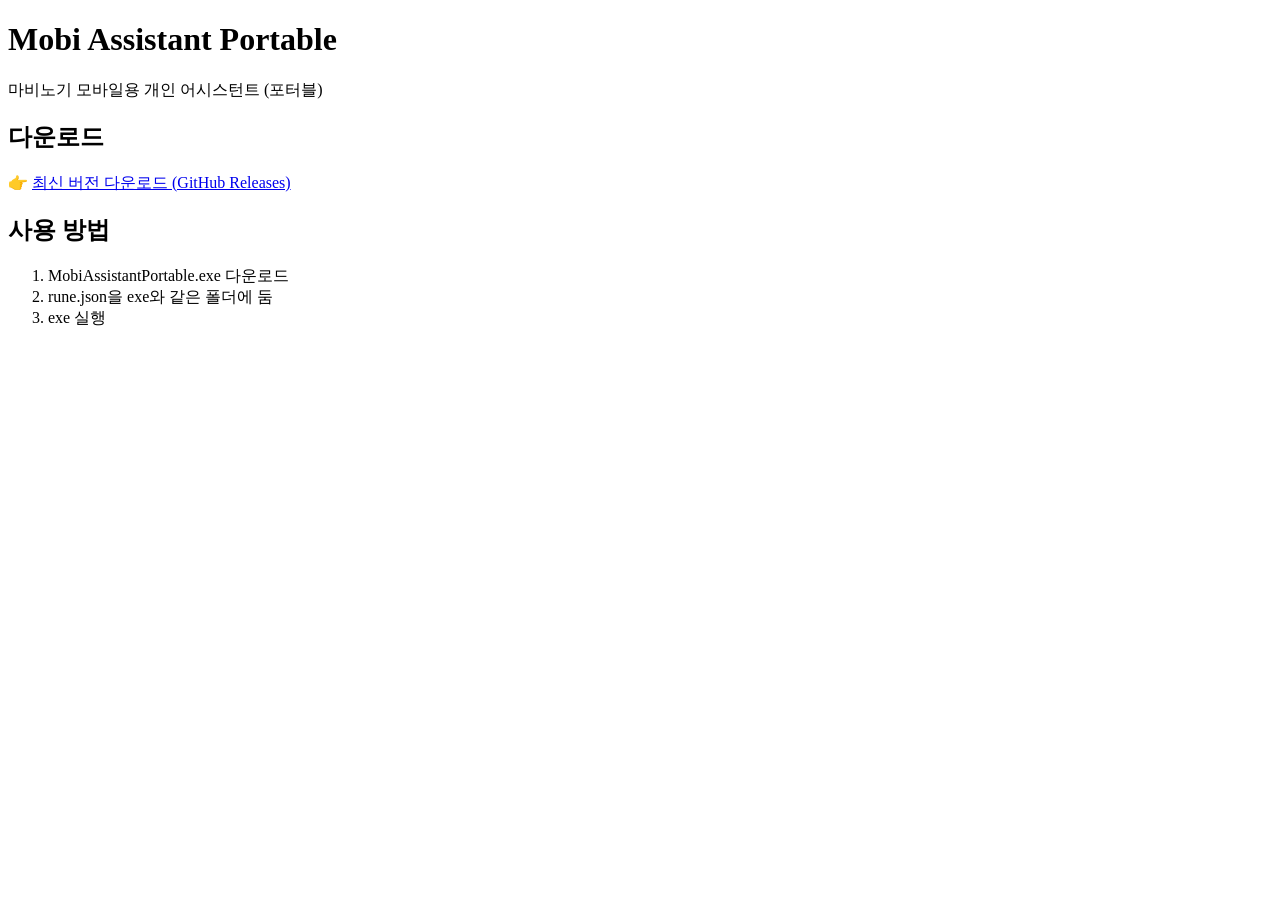
==== index.html @ 600314e0 "Create index.html" ====
<!doctype html>
<html lang="ko">
<head>
  <meta charset="utf-8">
  <title>Mobi Assistant Portable</title>
</head>
<body>
  <h1>Mobi Assistant Portable</h1>
  <p>마비노기 모바일용 개인 어시스턴트 (포터블)</p>

  <h2>다운로드</h2>
  <p>
    👉 <a href="https://github.com/klazzik-kr/mobi-assistant/releases/latest">
      최신 버전 다운로드 (GitHub Releases)
    </a>
  </p>

  <h2>사용 방법</h2>
  <ol>
    <li>MobiAssistantPortable.exe 다운로드</li>
    <li>rune.json을 exe와 같은 폴더에 둠</li>
    <li>exe 실행</li>
  </ol>
</body>
</html>
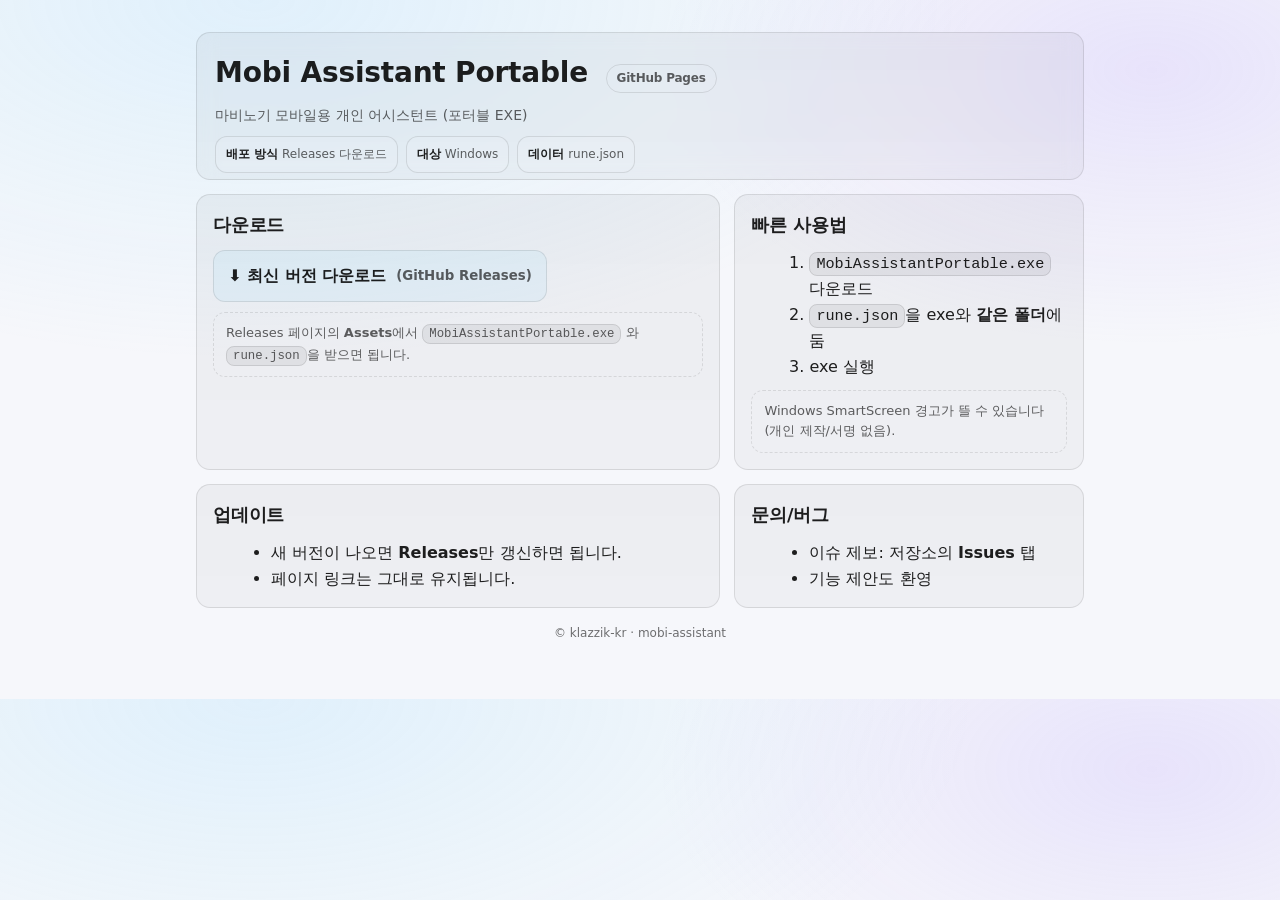
==== commit bd0f3cad: "index.html" ====
--- a/index.html
+++ b/index.html
@@ -1,25 +1,244 @@
 <!doctype html>
 <html lang="ko">
 <head>
-  <meta charset="utf-8">
+  <meta charset="utf-8" />
+  <meta name="viewport" content="width=device-width,initial-scale=1" />
   <title>Mobi Assistant Portable</title>
+
+  <style>
+    :root{
+      /* 기본은 다크 톤 */
+      color-scheme: dark;
+      --bg: #0b0f19;
+      --panel: rgba(255,255,255,0.06);
+      --panel2: rgba(255,255,255,0.04);
+      --text: rgba(255,255,255,0.92);
+      --muted: rgba(255,255,255,0.68);
+      --line: rgba(255,255,255,0.12);
+      --accent: #7dd3fc;
+      --accent2: #a78bfa;
+      --ok: #34d399;
+      --warn: #fbbf24;
+      --radius: 14px;
+    }
+
+    /* 시스템이 라이트면 자동으로 라이트로 */
+    @media (prefers-color-scheme: light){
+      :root{
+        color-scheme: light;
+        --bg: #f6f7fb;
+        --panel: rgba(0,0,0,0.04);
+        --panel2: rgba(0,0,0,0.03);
+        --text: rgba(0,0,0,0.88);
+        --muted: rgba(0,0,0,0.62);
+        --line: rgba(0,0,0,0.10);
+        --accent: #0369a1;
+        --accent2: #6d28d9;
+        --ok: #059669;
+        --warn: #b45309;
+      }
+    }
+
+    *{ box-sizing:border-box; }
+    body{
+      margin:0;
+      font-family: system-ui, -apple-system, "Segoe UI", "Apple SD Gothic Neo", "Noto Sans KR", Arial, sans-serif;
+      background: radial-gradient(1200px 600px at 20% 0%, rgba(125,211,252,0.18), transparent 60%),
+                  radial-gradient(900px 500px at 90% 10%, rgba(167,139,250,0.18), transparent 55%),
+                  var(--bg);
+      color: var(--text);
+      line-height: 1.6;
+    }
+
+    .wrap{
+      max-width: 920px;
+      margin: 0 auto;
+      padding: 32px 16px 56px;
+    }
+
+    header{
+      padding: 18px 18px 6px;
+      border: 1px solid var(--line);
+      border-radius: var(--radius);
+      background: linear-gradient(180deg, var(--panel), var(--panel2));
+      backdrop-filter: blur(10px);
+    }
+
+    h1{
+      margin: 0 0 8px;
+      font-size: 28px;
+      letter-spacing: -0.2px;
+    }
+    .sub{
+      margin: 0 0 10px;
+      color: var(--muted);
+      font-size: 14px;
+    }
+
+    .grid{
+      margin-top: 14px;
+      display: grid;
+      grid-template-columns: 1.2fr 0.8fr;
+      gap: 14px;
+    }
+    @media (max-width: 820px){
+      .grid{ grid-template-columns: 1fr; }
+    }
+
+    .card{
+      border: 1px solid var(--line);
+      border-radius: var(--radius);
+      background: linear-gradient(180deg, var(--panel), var(--panel2));
+      padding: 16px;
+    }
+
+    h2{
+      margin: 0 0 10px;
+      font-size: 18px;
+      letter-spacing: -0.2px;
+    }
+
+    .btn{
+      display: inline-flex;
+      align-items: center;
+      gap: 10px;
+      padding: 12px 14px;
+      border-radius: 12px;
+      border: 1px solid var(--line);
+      text-decoration: none;
+      color: var(--text);
+      background: rgba(125,211,252,0.10);
+      transition: transform .05s ease, background .15s ease, border-color .15s ease;
+      font-weight: 700;
+    }
+    .btn:hover{
+      background: rgba(125,211,252,0.18);
+      border-color: rgba(125,211,252,0.35);
+      transform: translateY(-1px);
+    }
+    .btn small{
+      font-weight: 600;
+      color: var(--muted);
+    }
+
+    .pill{
+      display:inline-block;
+      padding: 4px 10px;
+      border-radius: 999px;
+      border: 1px solid var(--line);
+      color: var(--muted);
+      font-size: 12px;
+      margin-left: 8px;
+    }
+
+    ol, ul{ margin: 10px 0 0 18px; }
+    code{
+      font-family: ui-monospace, SFMono-Regular, Menlo, Monaco, Consolas, "Liberation Mono", monospace;
+      font-size: 0.95em;
+      background: rgba(0,0,0,0.22);
+      padding: 2px 6px;
+      border-radius: 8px;
+      border: 1px solid var(--line);
+    }
+    @media (prefers-color-scheme: light){
+      code{ background: rgba(0,0,0,0.06); }
+    }
+
+    .note{
+      margin-top: 10px;
+      padding: 10px 12px;
+      border-radius: 12px;
+      border: 1px dashed var(--line);
+      color: var(--muted);
+      background: rgba(255,255,255,0.03);
+      font-size: 13px;
+    }
+
+    footer{
+      margin-top: 16px;
+      color: var(--muted);
+      font-size: 12px;
+      text-align: center;
+      opacity: .9;
+    }
+
+    .kvs{
+      display:flex;
+      flex-wrap: wrap;
+      gap: 8px;
+      margin-top: 10px;
+    }
+    .kv{
+      padding: 8px 10px;
+      border: 1px solid var(--line);
+      border-radius: 12px;
+      background: rgba(255,255,255,0.03);
+      color: var(--muted);
+      font-size: 12px;
+    }
+    .kv b{ color: var(--text); }
+  </style>
 </head>
+
 <body>
-  <h1>Mobi Assistant Portable</h1>
-  <p>마비노기 모바일용 개인 어시스턴트 (포터블)</p>
-
-  <h2>다운로드</h2>
-  <p>
-    👉 <a href="https://github.com/klazzik-kr/mobi-assistant/releases/latest">
-      최신 버전 다운로드 (GitHub Releases)
-    </a>
-  </p>
-
-  <h2>사용 방법</h2>
-  <ol>
-    <li>MobiAssistantPortable.exe 다운로드</li>
-    <li>rune.json을 exe와 같은 폴더에 둠</li>
-    <li>exe 실행</li>
-  </ol>
+  <div class="wrap">
+    <header>
+      <h1>Mobi Assistant Portable <span class="pill">GitHub Pages</span></h1>
+      <p class="sub">마비노기 모바일용 개인 어시스턴트 (포터블 EXE)</p>
+
+      <div class="kvs">
+        <div class="kv"><b>배포 방식</b> Releases 다운로드</div>
+        <div class="kv"><b>대상</b> Windows</div>
+        <div class="kv"><b>데이터</b> rune.json</div>
+      </div>
+    </header>
+
+    <div class="grid">
+      <section class="card">
+        <h2>다운로드</h2>
+        <a class="btn" href="https://github.com/klazzik-kr/mobi-assistant/releases/latest">
+          ⬇ 최신 버전 다운로드
+          <small>(GitHub Releases)</small>
+        </a>
+
+        <div class="note">
+          Releases 페이지의 <b>Assets</b>에서 <code>MobiAssistantPortable.exe</code> 와 <code>rune.json</code>을 받으면 됩니다.
+        </div>
+      </section>
+
+      <section class="card">
+        <h2>빠른 사용법</h2>
+        <ol>
+          <li><code>MobiAssistantPortable.exe</code> 다운로드</li>
+          <li><code>rune.json</code>을 exe와 <b>같은 폴더</b>에 둠</li>
+          <li>exe 실행</li>
+        </ol>
+
+        <div class="note">
+          Windows SmartScreen 경고가 뜰 수 있습니다(개인 제작/서명 없음).
+        </div>
+      </section>
+
+      <section class="card">
+        <h2>업데이트</h2>
+        <ul>
+          <li>새 버전이 나오면 <b>Releases</b>만 갱신하면 됩니다.</li>
+          <li>페이지 링크는 그대로 유지됩니다.</li>
+        </ul>
+      </section>
+
+      <section class="card">
+        <h2>문의/버그</h2>
+        <ul>
+          <li>이슈 제보: 저장소의 <b>Issues</b> 탭</li>
+          <li>기능 제안도 환영</li>
+        </ul>
+      </section>
+    </div>
+
+    <footer>
+      © klazzik-kr · mobi-assistant
+    </footer>
+  </div>
 </body>
 </html>
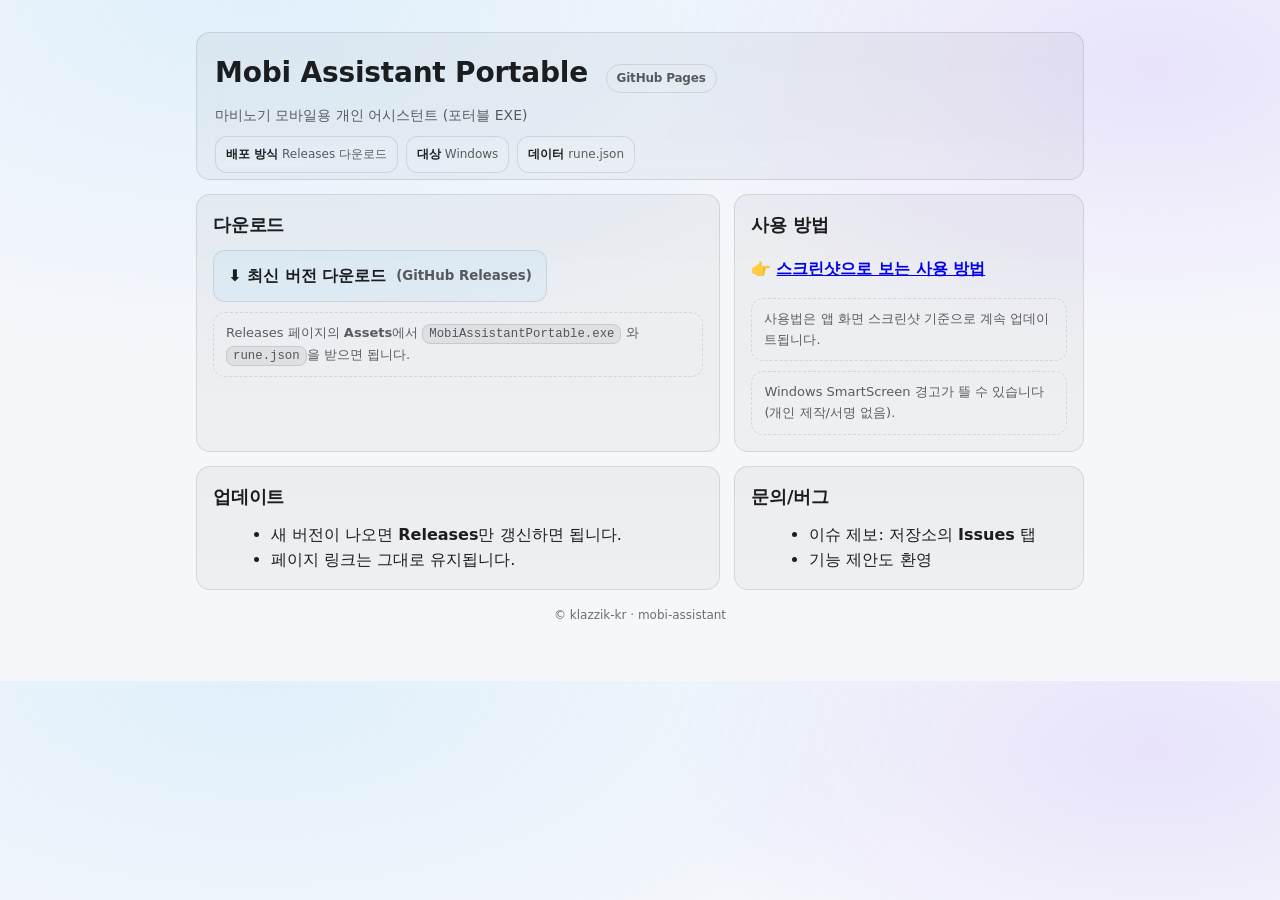
==== commit 809b551c: "index.html" ====
--- a/index.html
+++ b/index.html
@@ -207,12 +207,13 @@
       </section>
 
       <section class="card">
-        <h2>빠른 사용법</h2>
-        <ol>
-          <li><code>MobiAssistantPortable.exe</code> 다운로드</li>
-          <li><code>rune.json</code>을 exe와 <b>같은 폴더</b>에 둠</li>
-          <li>exe 실행</li>
-        </ol>
+        <h2>사용 방법</h2>
+<p>
+  👉 <a href="./usage.html"><b>스크린샷으로 보는 사용 방법</b></a>
+</p>
+<div class="note">
+  사용법은 앱 화면 스크린샷 기준으로 계속 업데이트됩니다.
+</div>
 
         <div class="note">
           Windows SmartScreen 경고가 뜰 수 있습니다(개인 제작/서명 없음).
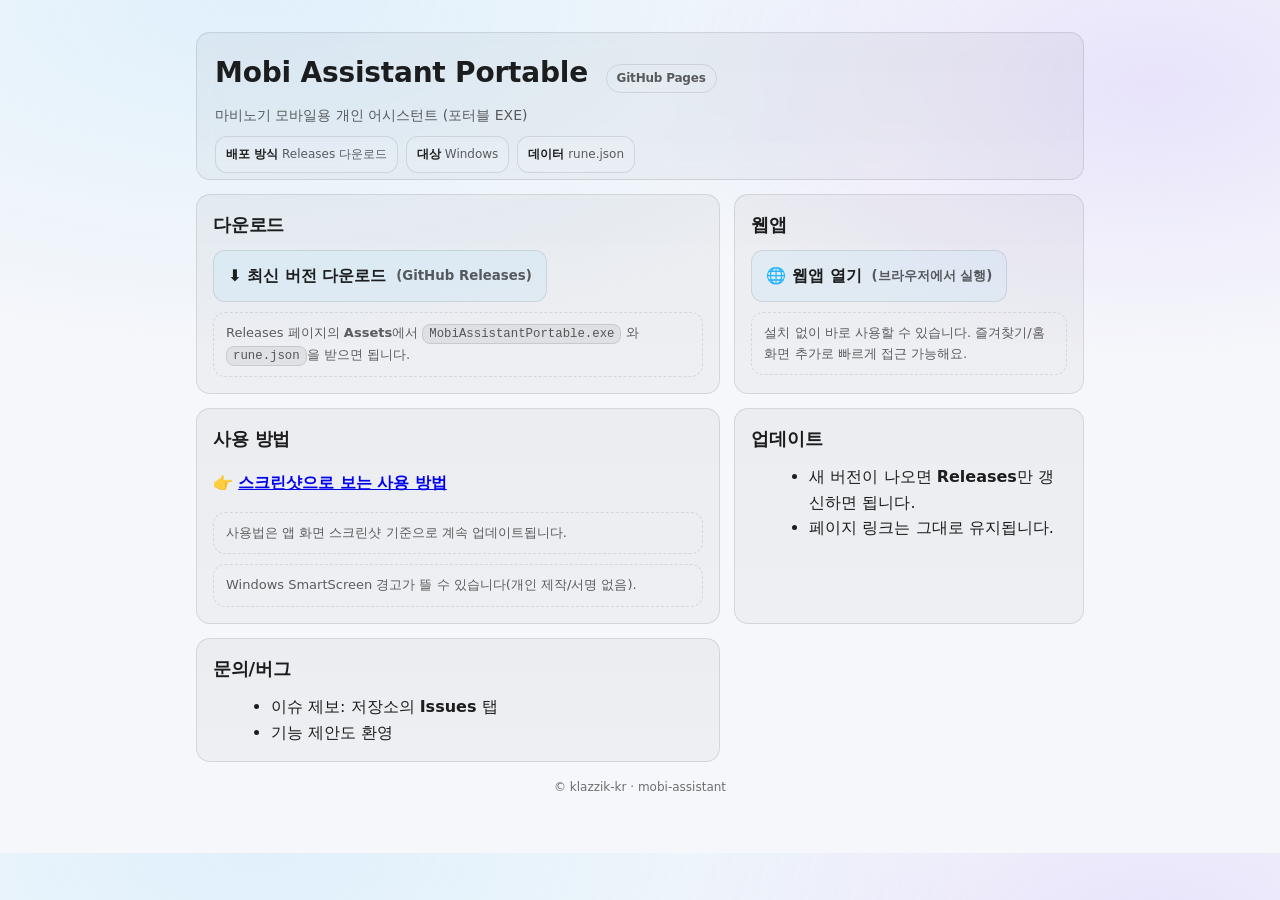
==== commit 817b432c: "Update index.html" ====
--- a/index.html
+++ b/index.html
@@ -207,13 +207,25 @@
       </section>
 
       <section class="card">
+        <h2>웹앱</h2>
+        <a class="btn" href="./app/">
+          🌐 웹앱 열기
+          <small>(브라우저에서 실행)</small>
+        </a>
+
+        <div class="note">
+          설치 없이 바로 사용할 수 있습니다. 즐겨찾기/홈화면 추가로 빠르게 접근 가능해요.
+        </div>
+      </section>
+
+      <section class="card">
         <h2>사용 방법</h2>
-<p>
-  👉 <a href="./usage.html"><b>스크린샷으로 보는 사용 방법</b></a>
-</p>
-<div class="note">
-  사용법은 앱 화면 스크린샷 기준으로 계속 업데이트됩니다.
-</div>
+        <p>
+          👉 <a href="./usage.html"><b>스크린샷으로 보는 사용 방법</b></a>
+        </p>
+        <div class="note">
+          사용법은 앱 화면 스크린샷 기준으로 계속 업데이트됩니다.
+        </div>
 
         <div class="note">
           Windows SmartScreen 경고가 뜰 수 있습니다(개인 제작/서명 없음).
